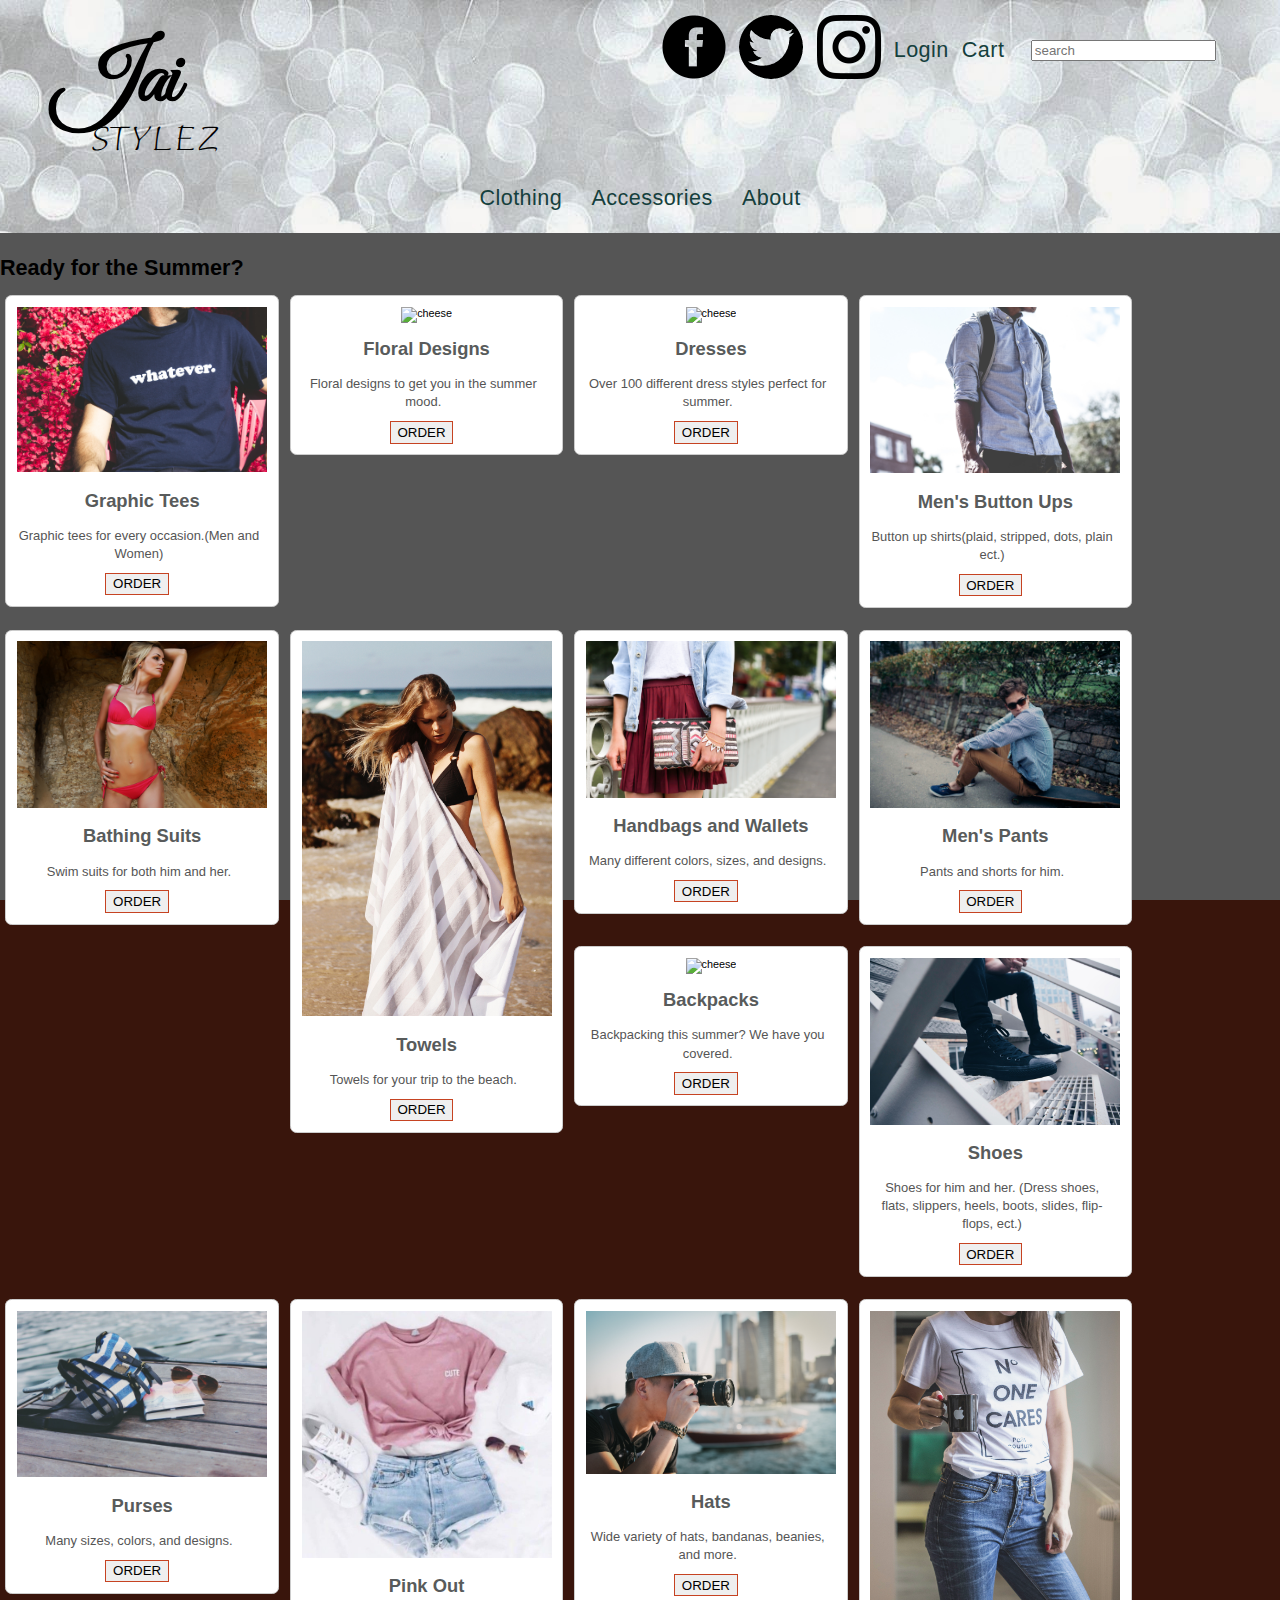
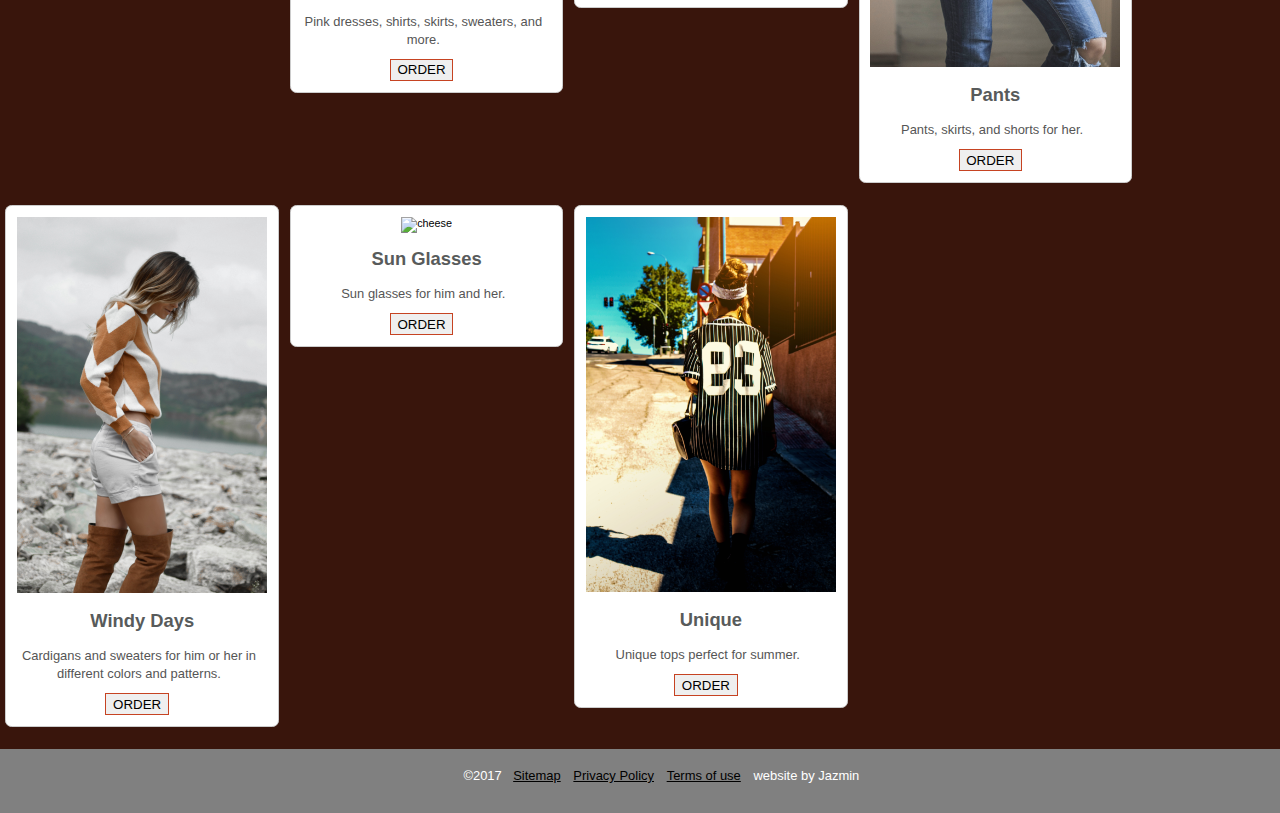
==== storeapp/jai-stylez/index.html @ e406817b "progress" ====
<!DOCTYPE html>
<html>
<head>
	<title>Jazmin Stylez</title>
	<link rel="stylesheet" type="text/css" href="main.css">
	<link href="https://fonts.googleapis.com/css?family=Great+Vibes" rel="stylesheet">
	<link href="https://fonts.googleapis.com/css?family=Bilbo" rel="stylesheet">

</head>
<body>

<header>
	<div class="contentWrapper">
	<!--Login menu social media-->
		<nav id="utilityMenu">
			<ul>
				<li><a href="#"><img src="img/social-facebook.png" alt="Facebook" border="0" class="socialIcon"/></a></li>
				<li><a href="#"><img src="img/theme-twitter.png" alt="Twitter" border="0" class="socialIcon"/></a></li>
				<li><a href="#"><img src="img/instagram-icon.png" alt="Instagram" border="0" class="socialIcon"/></a></li>
				<li class="acctNav"><a href="#" class="active">Login</a></li>
				<li class="acctNav"><a href="#">Cart</a></li>
				<li><input type="search" id="search" placeholder="search"></li>
			</ul>
		</nav>
		<!--Navigation Menu drop downs-->
		<h1>Jai</h1>
		<h2>Stylez</h2>
		<nav>
			<ul id="navbar">
				<li><a href="#">Clothing</a></li>
				<li><a href="#">Accessories</a></li>
				<li><a href="#">About</a></li>
			</ul>
		</nav>
	</div>
</header>

<section id="main">
	<!--Main Section-->
	<h1>Ready for the Summer?</h1>

	<!--12 windows to see-->
	<div class="panel">
		<img src="img/graffic.jpg" class="cheeseType" alt="cheese" border="0"/>
		<h2>Graphic Tees</h2>
		<p>Graphic tees for every occasion.(Men and Women)</p>
		<button>order</button>
	</div>

	<div class="panel">
		<img src="img/twin.jpg" class="cheeseType" alt="cheese" border="0"/>
		<h2>Floral Designs</h2>
		<p>Floral designs to get you in the summer mood. </p>
		<button>order</button>
	</div>

	<div class="panel">
		<img src="img/red-dress.jpg" class="cheeseType" alt="cheese" border="0"/>
		<h2>Dresses</h2>
		<p>Over 100 different dress styles perfect for summer.  </p>
		<button>order</button>
	</div>

	<div class="panel">
		<img src="img/button.jpg" class="cheeseType" alt="cheese" border="0"/>
		<h2>Men's Button Ups</h2>
		<p>Button up shirts(plaid, stripped, dots, plain ect.) </p>
		<button>order</button>
	</div>

	<div class="panel">
		<img src="img/swim.jpg" class="cheeseType" alt="cheese" border="0"/>
		<h2>Bathing Suits</h2>
		<p>Swim suits for both him and her.  </p>
		<button>order</button>
	</div>

	<div class="panel">
		<img src="img/towel.jpg" class="cheeseType" alt="cheese" border="0"/>
		<h2>Towels</h2>
		<p>Towels for your trip to the beach. </p>
		<button>order</button>
	</div>

	<div class="panel">
		<img src="img/handbag.jpg" class="cheeseType" alt="cheese" border="0"/>
		<h2>Handbags and Wallets</h2>
		<p>Many different colors, sizes, and designs. </p>
		<button>order</button>
	</div>

	<div class="panel">
		<img src="img/sean.jpg" class="cheeseType" alt="cheese" border="0"/>
		<h2>Men's Pants</h2>
		<p>Pants and shorts for him. </p>
		<button>order</button>
	</div>

	<div class="panel">
		<img src="img/coffee.jpg" class="cheeseType" alt="cheese" border="0"/>
		<h2>Backpacks</h2>
		<p>Backpacking this summer? We have you covered. </p>
		<button>order</button>
	</div>

	<div class="panel">
		<img src="img/bs.jpg" class="cheeseType" alt="cheese" border="0"/>
		<h2>Shoes</h2>
		<p>Shoes for him and her. (Dress shoes, flats, slippers, heels, boots, slides, flip-flops, ect.) </p>
		<button>order</button>
	</div>

	<div class="panel">
		<img src="img/sailor.jpg" class="cheeseType" alt="cheese" border="0"/>
		<h2>Purses</h2>
		<p>Many sizes, colors, and designs. </p>
		<button>order</button>
	</div>

	<div class="panel">
		<img src="img/pink.jpg" class="cheeseType" alt="cheese" border="0"/>
		<h2>Pink Out</h2>
		<p>Pink dresses, shirts, skirts, sweaters, and more. </p>
		<button>order</button>
	</div>

	<div class="panel">
		<img src="img/hat.jpg" class="cheeseType" alt="cheese" border="0"/>
		<h2>Hats</h2>
		<p>Wide variety of hats, bandanas, beanies, and more. </p>
		<button>order</button>
	</div>

	<div class="panel">
		<img src="img/girl-tee.jpg" class="cheeseType" alt="cheese" border="0"/>
		<h2>Pants</h2>
		<p>Pants, skirts, and shorts for her. </p>
		<button>order</button>
	</div>

	<div class="panel">
		<img src="img/brown.jpg" class="cheeseType" alt="cheese" border="0"/>
		<h2>Windy Days</h2>
		<p>Cardigans and sweaters for him or her in different colors and patterns. </p>
		<button>order</button>
	</div>

	<div class="panel">
		<img src="img/black-glass.jpg" class="cheeseType" alt="cheese" border="0"/>
		<h2>Sun Glasses</h2>
		<p>Sun glasses for him and her. </p>
		<button>order</button>
	</div>

	<div class="panel">
		<img src="img/number.jpg" class="cheeseType" alt="cheese" border="0"/>
		<h2>Unique</h2>
		<p>Unique tops perfect for summer. </p>
		<button>order</button>
	</div>
</section>

<div class="clear"></div>
<footer>
	<!--Legal items, navigational items...bottom of the page-->
	<span>&copy;2017 </span>
	<ul id="menuFooter">
		<li><a href="#">Sitemap</a></li>
		<li><a href="#">Privacy Policy</a></li>
		<li><a href="#">Terms of use</a></li>
		<li>website by Jazmin</li>
	</ul>
</footer>
</body>
</html>
---- storeapp/jai-stylez/main.css ----
/*Common elements*/
body{
	font-size: 67.5%;
	font-family: Tahoma, Geneva, sans-serif;
	background:#39150C url(img/wall.jpg) no-repeat fixed  top center;
	padding: 0;
	margin: 0;
	-webkit-background-size: 100% 100%;
	-moz-background-size: 100% 100%;
	background-size: 100% 100%;
	-o-background-size:100% 100%;
}
h1 {
	color: black;
	font-size: 2.0em;
	margin: 0,5em 0 0.5em 0;
	padding: 0;
}
h2{
	color: #585B5B;
	font-size: 1.7em;
	padding: 0px;
	margin: 0.5em 0 0.35 0;
}
p {
	font-size: 1.2em;
	line-height: 1.4em;
	color: #555;
	padding: 0px;
	margin: 0px 0.5em 0.75em 0px;
}
ol{
	font-size: 1.2em;
	margin: 0 0 0 1.0em;
	padding: 0 0 0 1.0em;
}
ol li {
	margin: 0;
	padding: 0 0 0.2em;
}
a, a:visited {
	color: #000;
}
a:hover {
	color: #333;
}
hr {
	padding: 0;
	margin: 1.5em 1.5em 0.75em 0.5em;
}
.contentWrapper {
	margin: 0 auto;
	max-width: 1170px; 
	padding: 0 3.0em;
}
.left{
	float: left;
}
.right{
	float: right;
}
/*Header*/
header{
	padding: 2.5em 0 0.5em;
	margin: 0 0 2.0em;
	background: #39150C url(img/grey.jpg) center 0px;
}
header h1{
	font-family: 'Great Vibes', cursive;
	color: black;
	font-size: 7.9em;
	letter-spacing: -0.025em;
	margin: 0;
	/*text-shadow: 1px 2px 0 #bd8437; offset-x | offset-y | blur-radius | color*/
}
header h2 {
	font-weight: 300;
	font-size: 3.3em;
	color: black;
	margin: -0.4em 0 0 1.0em;
	text-transform: uppercase;
	letter-spacing: 0.05em;
	font-family: 'Bilbo', cursive;
}

/*Nav Bars*/
nav {
	color: #000
	font-size: 1.7em;
	letter-spacing: 0.04em;
	padding: 1.0em 1.0em 0.5em;
	margin: 1.0em 0;
}
nav ul{
	margin: 0 auto;
	padding: 0;
	list-style: none;
	text-align: center;
} 
nav li{
	display: inline-block;
	margin: 0;
	font-size: 2em;
}
nav li a, nav li a:visited {
	text-decoration: none;
	color: #15403D;
	padding: 0.3em 0.6em;
}
nav li a:hover {
	color: #15403D;
	background-color: rgba(252,251,243,0,75);
}
nav#utilityMenu{
	float: right;
	margin: -1.5em 0 0 0;
	padding: 0.35em;
	background-color: rgba(64,54,47,0,8);
	height: 1.3em;
}
nav#utilityMenu li{
	padding: 0 0.25em 0 0.2em;
	vertical-align: middle;
}
nav#utilityMenu ul li.accNav a, nav#utilityMenu ul li.accNav a:visited {
	color: #fff;
	text-decoration: none;
	display: inline-block;
	height: 1.3em;
	padding: 0.5em;
	margin: -0.4em 0 0 0;
	font-size: 0.8em;
}
nav#utilityMenu ul li.accNav a.active{
	background-color: #C64322;
}
nav#utilityMenu li a, nav#utilityMenu li a:visited { padding: 0; }
nav#utilityMenu li a:hover { background-color: transparent; }
nav#utilityMenu ul li input#search {
	vertical-align: middle;
	margin: 0 0 0 1.0em;
}
nav#utilityMenu ul li.accNav: :before, nav#utilityMenu ul li input#search: :before {
	content:  "| ";
	color: #FCFBE6;
}

#navbar {
	text-align: center;
	margin: 0 auto;
}
/*Main Section*/
section #main {

	background-color: rgba(252,251,243,0.7);
	margin: 0 0 2.0em;
	padding: 1.5em 0 2.0em 1.5em;
	display: inline-block;
	border-radius: 2em;
	box-shadow: 1px 1px 5px #15403D;
}
section div.panel{
	float: left;
	text-align: center;
	width: 250px;
	margin: 0 0.5em 2.0em 0.5em;
	padding: 1.0em;
	background-color: #fff;
	border: #ccc solid 1px;
	border-radius: 0.6em;
}
section div.panel img.cheeseType {
	width: 100%;
}
/*Clear*/
div.clear {
	clear: both;
	font-size: 1%
}

/*Footer*/
footer {
	background-color: grey;
	height: 25px;font-size: 1.2em;
	color: #fff;
	width: 100%;
	text-align: center;
	padding: 1.5em 2.0em;
}

footer ul#menuFooter {
	display: inline-block;
	list-style: none;
	margin: 0 0 0 0.6em;
	padding: 0;
}
footer ul li {
	display: inline-block;
	padding: 0 0.7em 0 0;
	margin: 0;
}
footer ul li: : before {
	content: "| ";
	padding-right: 0.7em;
}
footer a, footer a: visited {
	color: #fff;
	text-decoration:none;
}
footer a:hover {
	color: #fff;
	text-decoration: underline;
}
button {
	color: #C64322
	background-color:#fff;
	display: inline-block;
	margin: 0 0.75em 0 0;
	padding: 0.2em 0.5em;
	border: 1px solid #C64322;
	text-transform: uppercase;
}
button:hover {
	background-color: #FBF3DB;
	border:1px solid #745b2f;
}
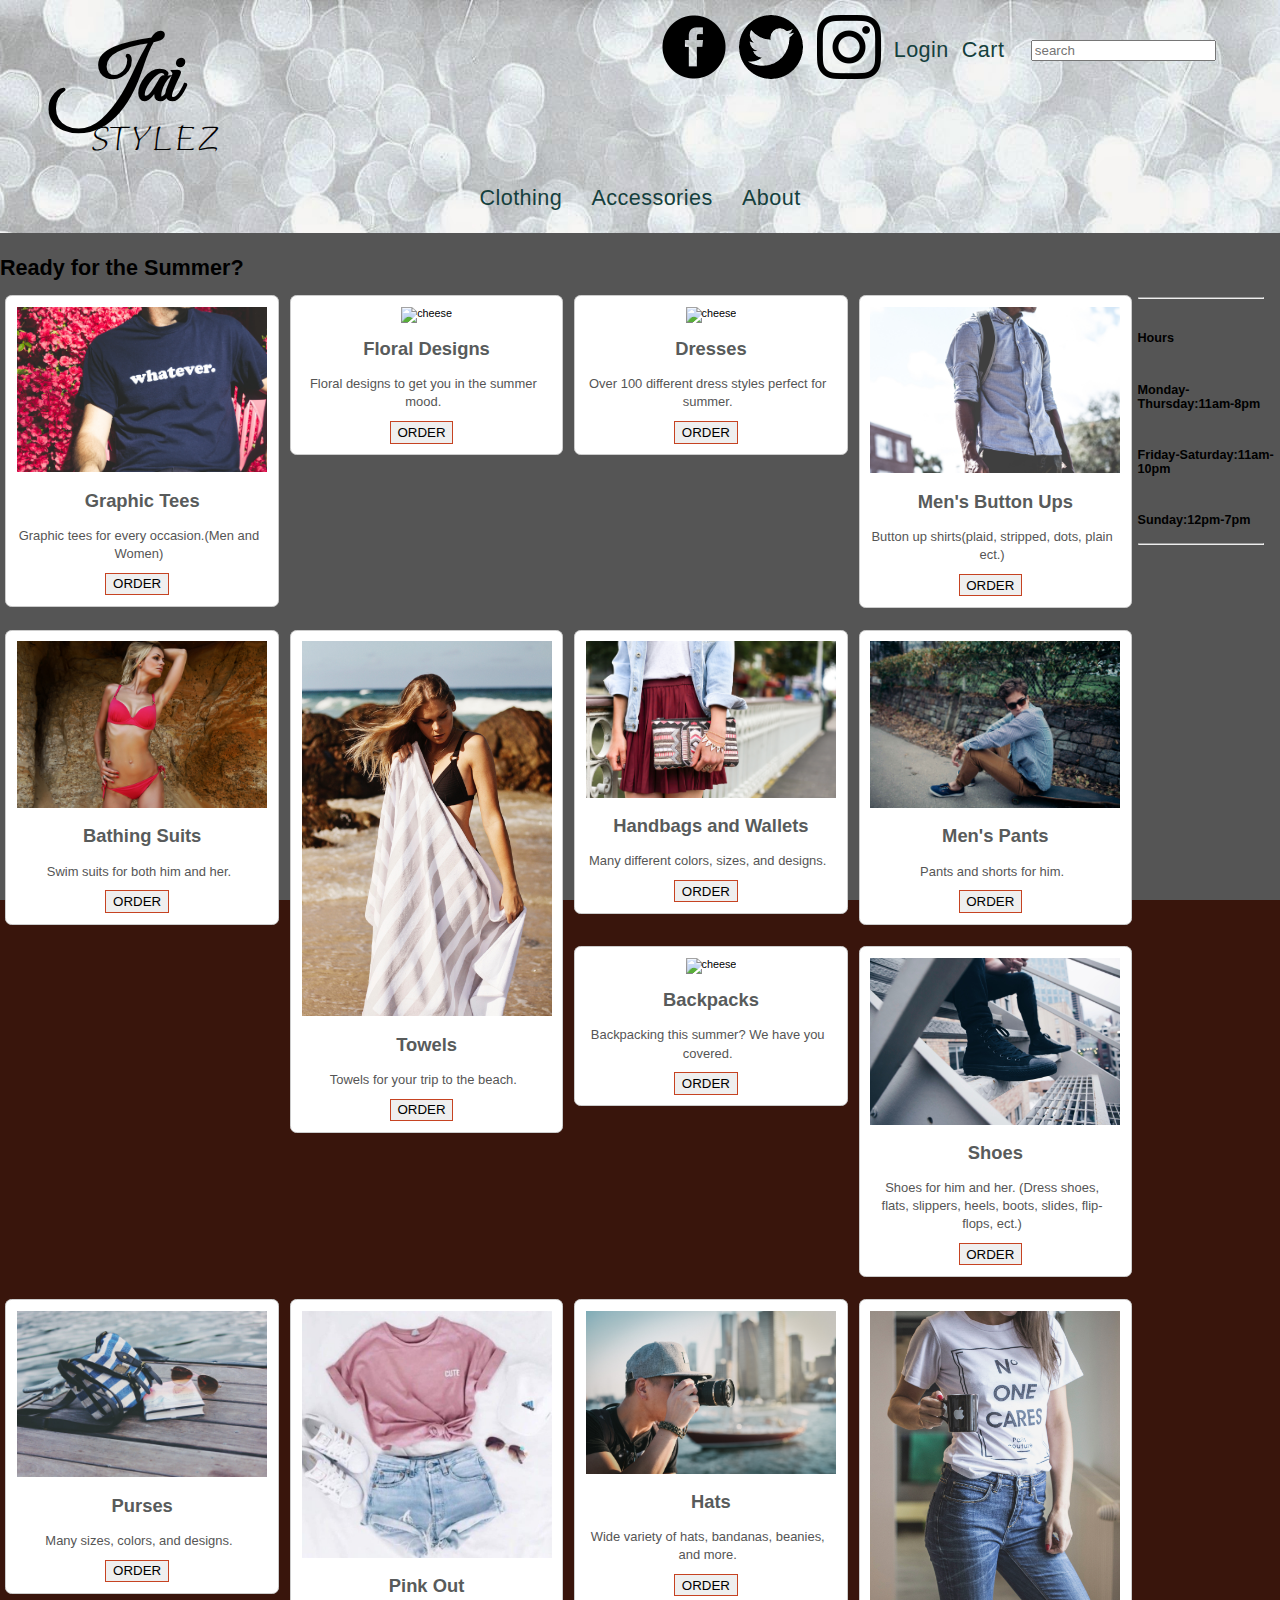
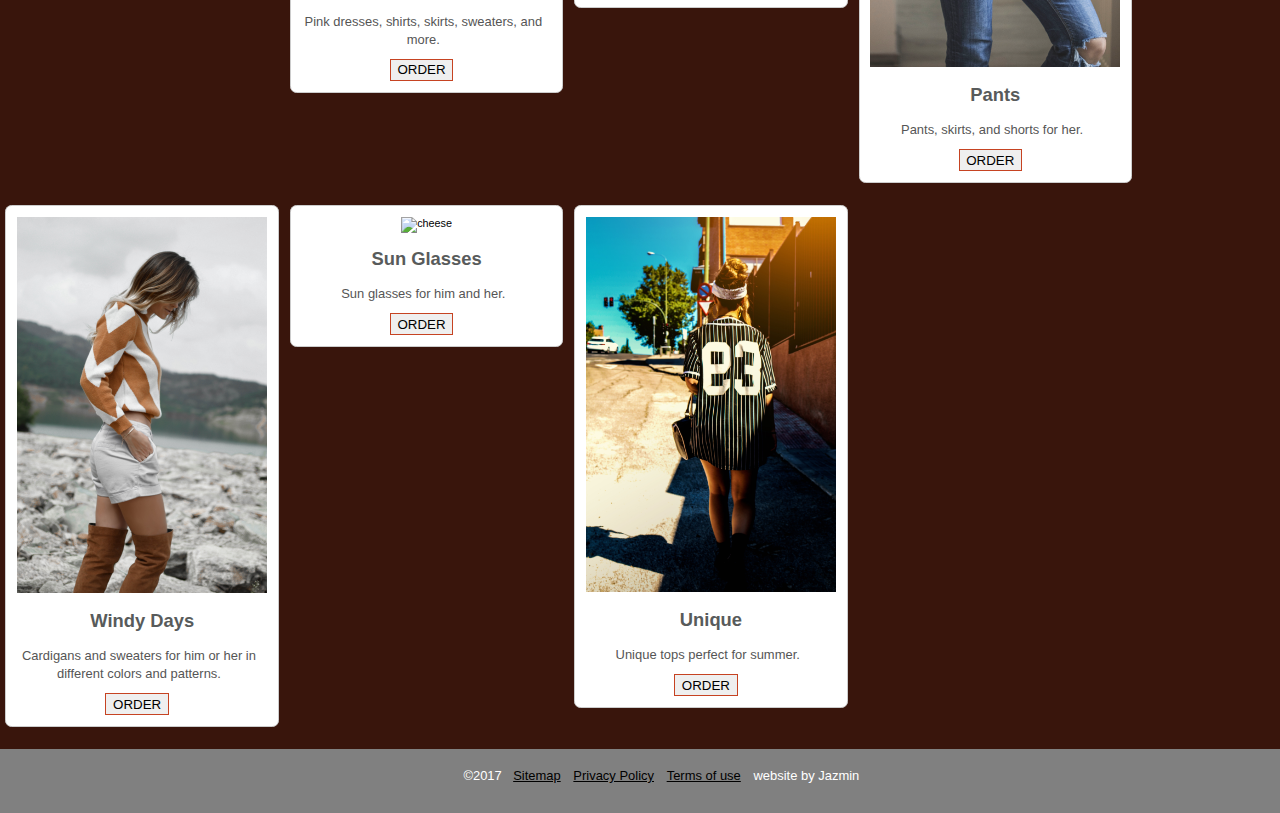
==== commit 04031142: "more" ====
--- a/storeapp/jai-stylez/index.html
+++ b/storeapp/jai-stylez/index.html
@@ -160,6 +160,17 @@
 	</div>
 </section>
 
+<hr>
+<br>
+<b><h3>Hours</h3></b>
+<br>
+<h3><b>Monday-Thursday:</b>11am-8pm</h3>
+<br>
+<h3><b>Friday-Saturday:</b>11am-10pm</h3>
+<br>
+<h3><b>Sunday:</b>12pm-7pm</h3>
+<hr>
+
 <div class="clear"></div>
 <footer>
 	<!--Legal items, navigational items...bottom of the page-->
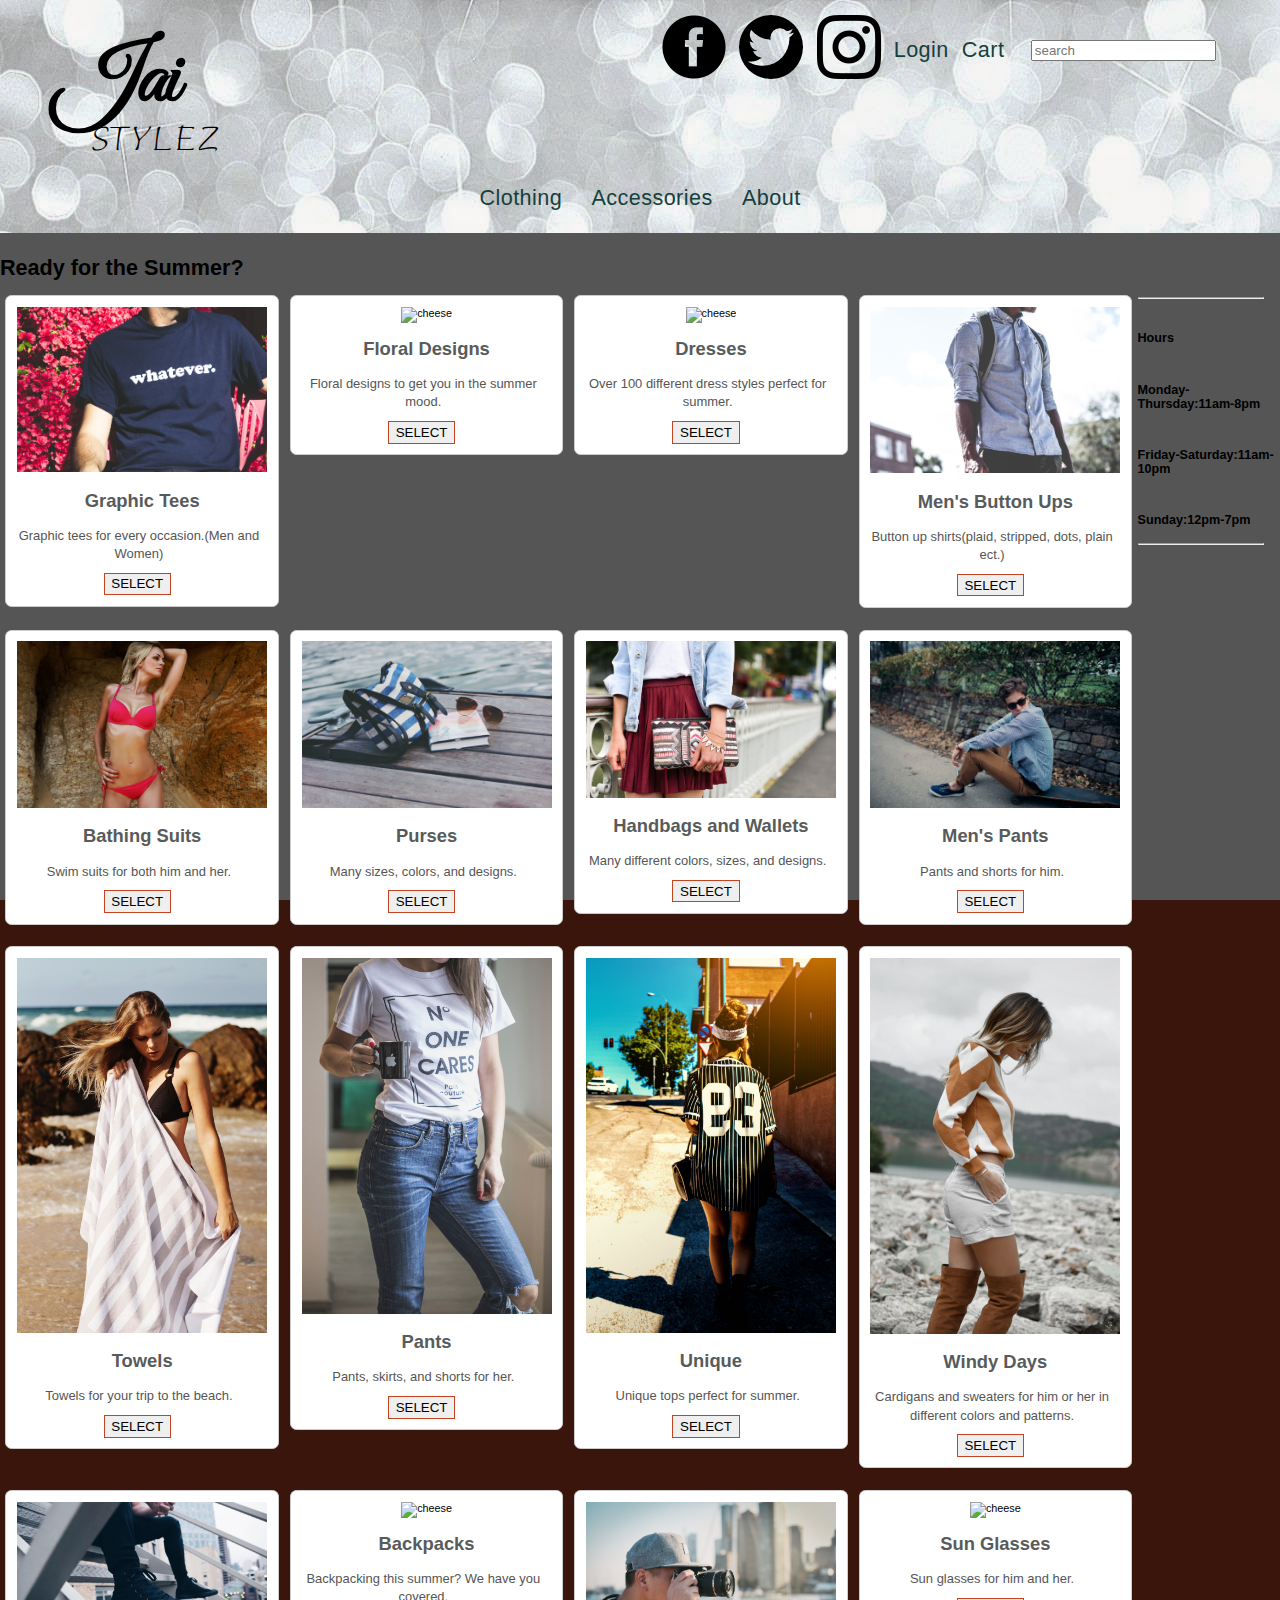
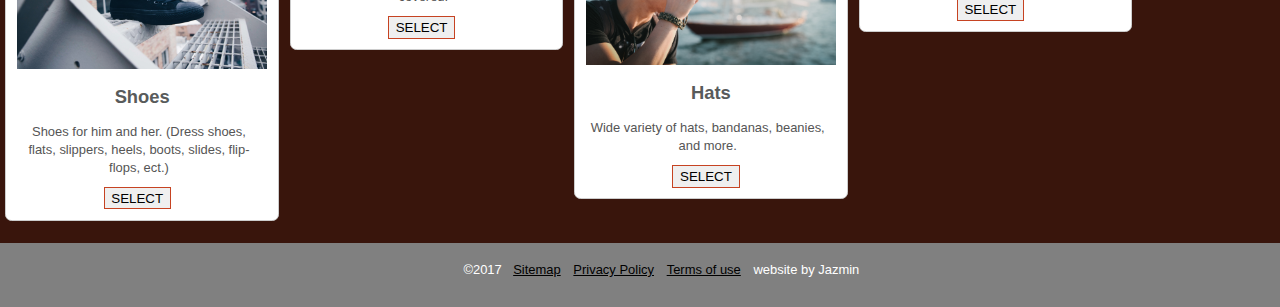
==== commit 6c178155: "more" ====
--- a/storeapp/jai-stylez/index.html
+++ b/storeapp/jai-stylez/index.html
@@ -44,119 +44,112 @@
 		<img src="img/graffic.jpg" class="cheeseType" alt="cheese" border="0"/>
 		<h2>Graphic Tees</h2>
 		<p>Graphic tees for every occasion.(Men and Women)</p>
-		<button>order</button>
+		<button>Select</button>
 	</div>
 
 	<div class="panel">
 		<img src="img/twin.jpg" class="cheeseType" alt="cheese" border="0"/>
 		<h2>Floral Designs</h2>
 		<p>Floral designs to get you in the summer mood. </p>
-		<button>order</button>
+		<button>Select</button>
 	</div>
 
 	<div class="panel">
 		<img src="img/red-dress.jpg" class="cheeseType" alt="cheese" border="0"/>
 		<h2>Dresses</h2>
 		<p>Over 100 different dress styles perfect for summer.  </p>
-		<button>order</button>
+		<button>Select</button>
 	</div>
 
 	<div class="panel">
 		<img src="img/button.jpg" class="cheeseType" alt="cheese" border="0"/>
 		<h2>Men's Button Ups</h2>
 		<p>Button up shirts(plaid, stripped, dots, plain ect.) </p>
-		<button>order</button>
+		<button>Select</button>
 	</div>
 
 	<div class="panel">
 		<img src="img/swim.jpg" class="cheeseType" alt="cheese" border="0"/>
 		<h2>Bathing Suits</h2>
 		<p>Swim suits for both him and her.  </p>
-		<button>order</button>
+		<button>Select</button>
+	</div>
+
+	<div class="panel">
+		<img src="img/sailor.jpg" class="cheeseType" alt="cheese" border="0"/>
+		<h2>Purses</h2>
+		<p>Many sizes, colors, and designs. </p>
+		<button>Select</button>
+	</div>
+
+	<div class="panel">
+		<img src="img/handbag.jpg" class="cheeseType" alt="cheese" border="0"/>
+		<h2>Handbags and Wallets</h2>
+		<p>Many different colors, sizes, and designs. </p>
+		<button>Select</button>
+	</div>
+
+	<div class="panel">
+		<img src="img/sean.jpg" class="cheeseType" alt="cheese" border="0"/>
+		<h2>Men's Pants</h2>
+		<p>Pants and shorts for him. </p>
+		<button>Select</button>
 	</div>
 
 	<div class="panel">
 		<img src="img/towel.jpg" class="cheeseType" alt="cheese" border="0"/>
 		<h2>Towels</h2>
 		<p>Towels for your trip to the beach. </p>
-		<button>order</button>
+		<button>Select</button>
 	</div>
 
 	<div class="panel">
-		<img src="img/handbag.jpg" class="cheeseType" alt="cheese" border="0"/>
-		<h2>Handbags and Wallets</h2>
-		<p>Many different colors, sizes, and designs. </p>
-		<button>order</button>
+		<img src="img/girl-tee.jpg" class="cheeseType" alt="cheese" border="0"/>
+		<h2>Pants</h2>
+		<p>Pants, skirts, and shorts for her. </p>
+		<button>Select</button>
+	</div>
+	
+	<div class="panel">
+		<img src="img/number.jpg" class="cheeseType" alt="cheese" border="0"/>
+		<h2>Unique</h2>
+		<p>Unique tops perfect for summer. </p>
+		<button>Select</button>
 	</div>
 
 	<div class="panel">
-		<img src="img/sean.jpg" class="cheeseType" alt="cheese" border="0"/>
-		<h2>Men's Pants</h2>
-		<p>Pants and shorts for him. </p>
-		<button>order</button>
+		<img src="img/brown.jpg" class="cheeseType" alt="cheese" border="0"/>
+		<h2>Windy Days</h2>
+		<p>Cardigans and sweaters for him or her in different colors and patterns. </p>
+		<button>Select</button>
+	</div>
+
+	<div class="panel">
+		<img src="img/bs.jpg" class="cheeseType" alt="cheese" border="0"/>
+		<h2>Shoes</h2>
+		<p>Shoes for him and her. (Dress shoes, flats, slippers, heels, boots, slides, flip-flops, ect.) </p>
+		<button>Select</button>
 	</div>
 
 	<div class="panel">
 		<img src="img/coffee.jpg" class="cheeseType" alt="cheese" border="0"/>
 		<h2>Backpacks</h2>
 		<p>Backpacking this summer? We have you covered. </p>
-		<button>order</button>
-	</div>
-
-	<div class="panel">
-		<img src="img/bs.jpg" class="cheeseType" alt="cheese" border="0"/>
-		<h2>Shoes</h2>
-		<p>Shoes for him and her. (Dress shoes, flats, slippers, heels, boots, slides, flip-flops, ect.) </p>
-		<button>order</button>
-	</div>
-
-	<div class="panel">
-		<img src="img/sailor.jpg" class="cheeseType" alt="cheese" border="0"/>
-		<h2>Purses</h2>
-		<p>Many sizes, colors, and designs. </p>
-		<button>order</button>
-	</div>
-
-	<div class="panel">
-		<img src="img/pink.jpg" class="cheeseType" alt="cheese" border="0"/>
-		<h2>Pink Out</h2>
-		<p>Pink dresses, shirts, skirts, sweaters, and more. </p>
-		<button>order</button>
+		<button>Select</button>
 	</div>
 
 	<div class="panel">
 		<img src="img/hat.jpg" class="cheeseType" alt="cheese" border="0"/>
 		<h2>Hats</h2>
 		<p>Wide variety of hats, bandanas, beanies, and more. </p>
-		<button>order</button>
-	</div>
-
-	<div class="panel">
-		<img src="img/girl-tee.jpg" class="cheeseType" alt="cheese" border="0"/>
-		<h2>Pants</h2>
-		<p>Pants, skirts, and shorts for her. </p>
-		<button>order</button>
-	</div>
-
-	<div class="panel">
-		<img src="img/brown.jpg" class="cheeseType" alt="cheese" border="0"/>
-		<h2>Windy Days</h2>
-		<p>Cardigans and sweaters for him or her in different colors and patterns. </p>
-		<button>order</button>
+		<button>Select</button>
 	</div>
 
 	<div class="panel">
 		<img src="img/black-glass.jpg" class="cheeseType" alt="cheese" border="0"/>
 		<h2>Sun Glasses</h2>
 		<p>Sun glasses for him and her. </p>
-		<button>order</button>
-	</div>
-
-	<div class="panel">
-		<img src="img/number.jpg" class="cheeseType" alt="cheese" border="0"/>
-		<h2>Unique</h2>
-		<p>Unique tops perfect for summer. </p>
-		<button>order</button>
+		<button>Select</button>
 	</div>
 </section>
 
